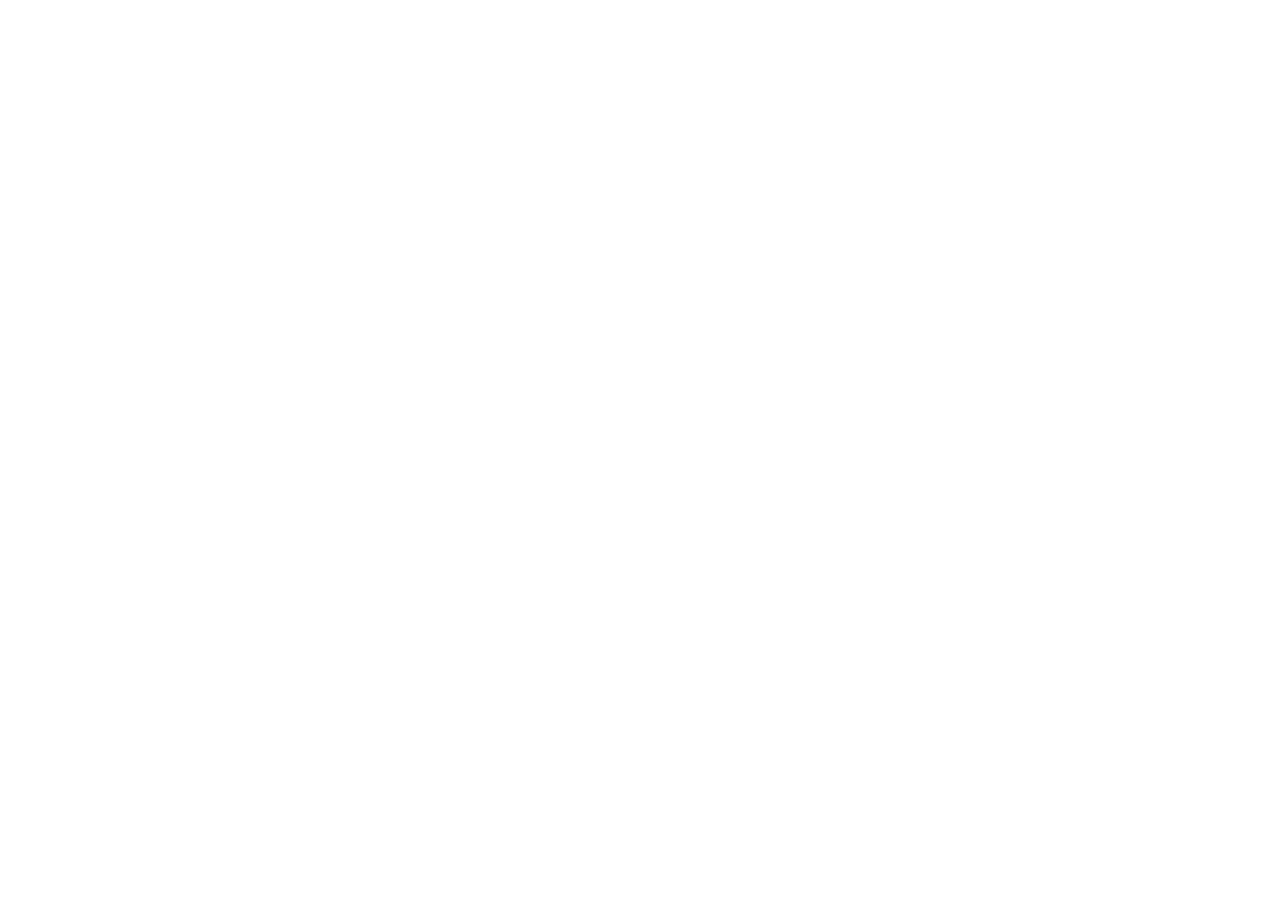
==== index.html @ 350a6e59 "Criei a página principal" ====
<!DOCTYPE html>
<html lang="pt-br">
<head>
    <meta charset="UTF-8">
    <meta name="viewport" content="width=device-width, initial-scale=1.0">
    <link rel="shortcut icon" href="imagens/favicon.ico" type="image/x-icon">
    <title>Projeto Redes Sociais</title>
</head>
<body>
    
</body>
</html>
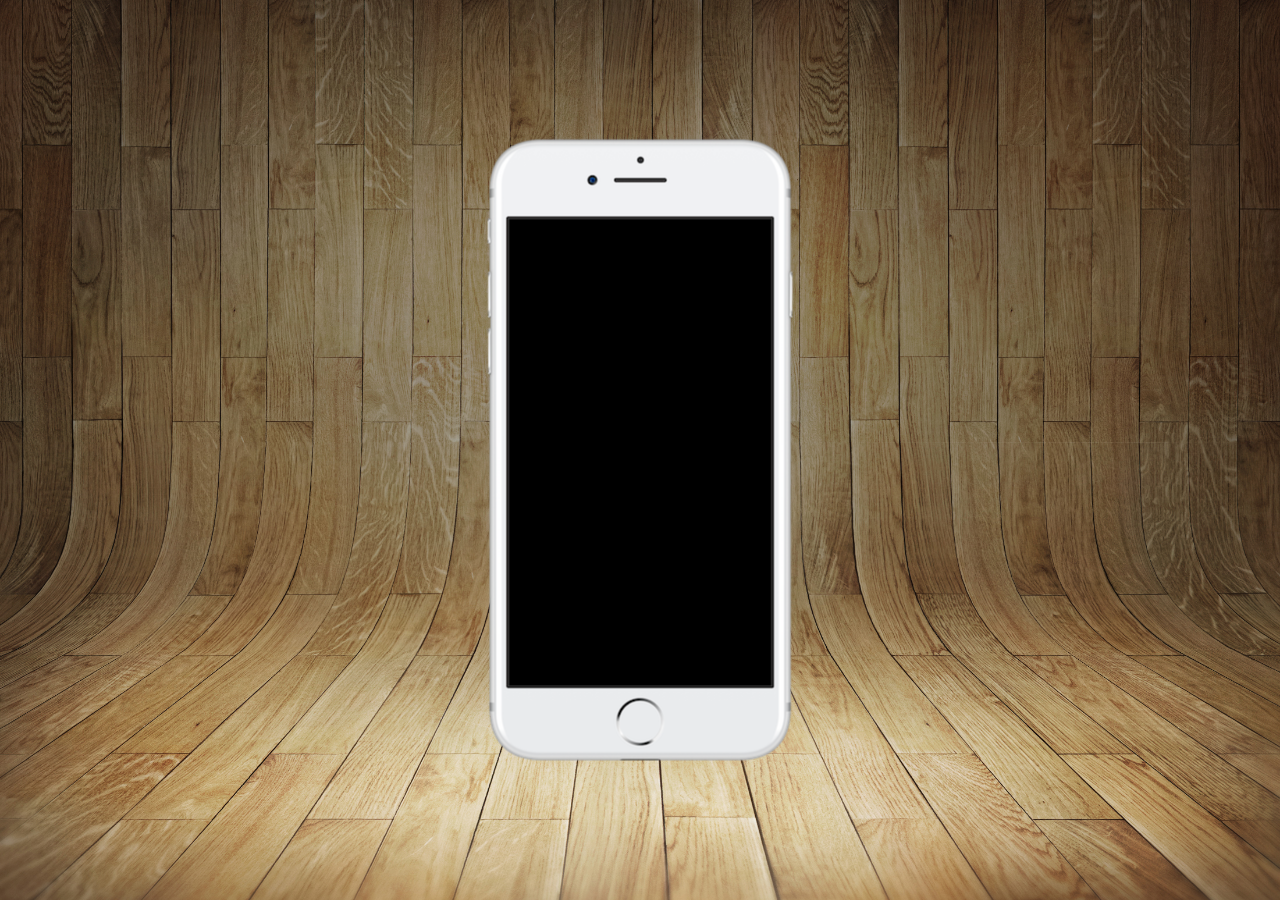
==== commit 69f39e73: "Configurações iniciais do desafio 15" ====
--- a/index.html
+++ b/index.html
@@ -4,9 +4,18 @@
     <meta charset="UTF-8">
     <meta name="viewport" content="width=device-width, initial-scale=1.0">
     <link rel="shortcut icon" href="imagens/favicon.ico" type="image/x-icon">
+    <link rel="stylesheet" href="estilos/style.css">
     <title>Projeto Redes Sociais</title>
 </head>
 <body>
-    
+    <main>
+        <section id="telefone">
+
+        </section>
+        <section id="redes-sociais">
+
+        </section>
+        
+    </main>
 </body>
 </html>--- a/estilos/style.css
+++ b/estilos/style.css
@@ -0,0 +1,29 @@
+@charset "UTF-8";
+*{
+    margin: 0px;
+    padding: 0px;
+    font-family: Arial, Helvetica, sans-serif;
+}
+html,body{
+  height: 100vh;
+  width: 100vw;
+  background-color: black;
+}
+main{
+    position: relative;
+    height: 100vh;
+}
+body{
+    background: url('../imagens/fundo-madeira.jpg') no-repeat top center;   
+    background-size: cover;
+    background-attachment: fixed;        
+}
+section#telefone{
+    position: absolute;
+    top: 50%;
+    left: 50%;
+    transform: translate(-50%,-50%);
+    height: 627px;
+    width: 311px;
+    background: url('../imagens/frame-iphone.png') no-repeat;
+}
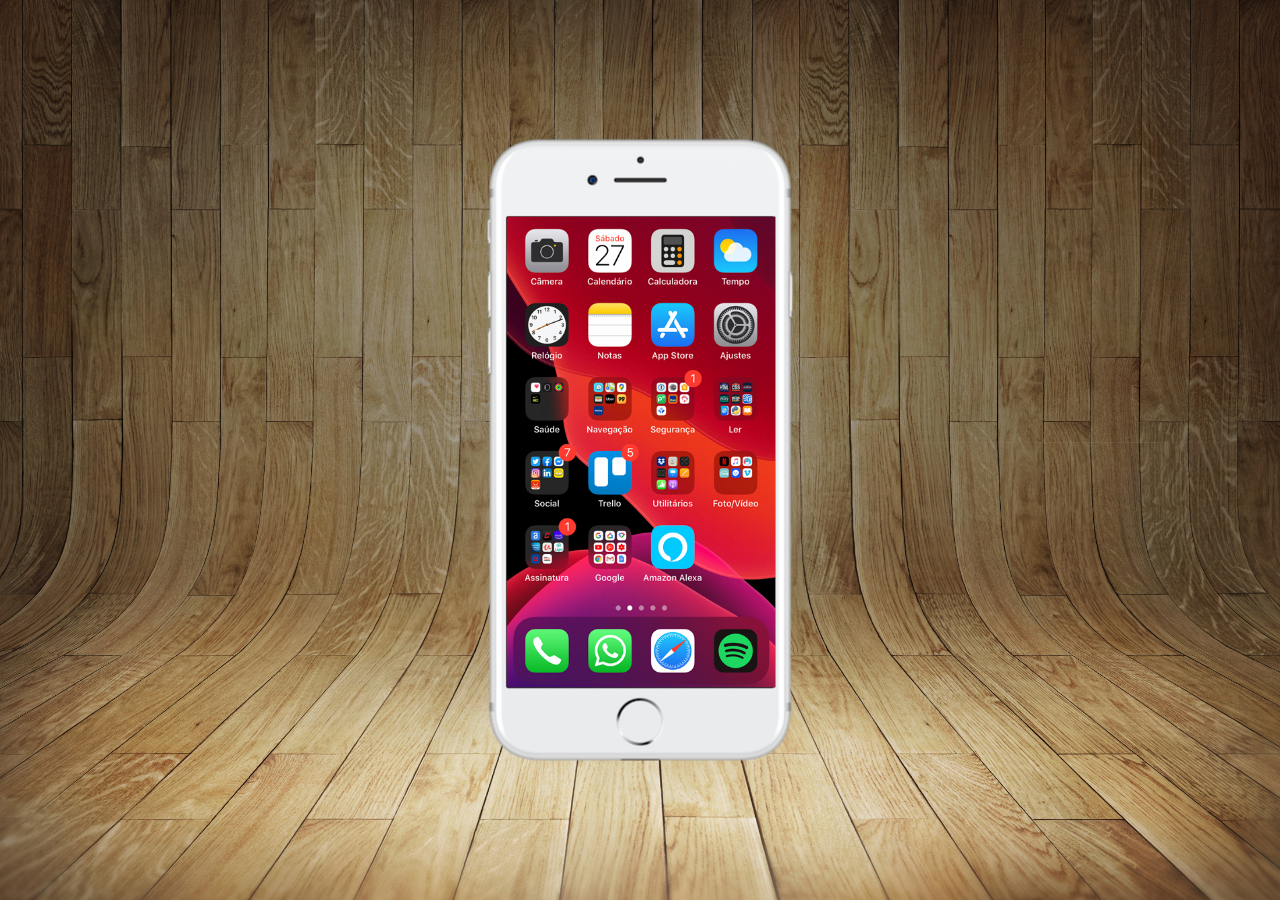
==== commit 96a74450: "Criei a tela home" ====
--- a/index.html
+++ b/index.html
@@ -10,7 +10,7 @@
 <body>
     <main>
         <section id="telefone">
-
+           <iframe src="home.html" frameborder="0" name="tela" id="tela"></iframe>
         </section>
         <section id="redes-sociais">
 
--- a/estilos/style.css
+++ b/estilos/style.css
@@ -27,3 +27,12 @@
     width: 311px;
     background: url('../imagens/frame-iphone.png') no-repeat;
 }
+iframe#tela{
+    position:relative;
+    top: 80px;
+    left:22px ;
+    width: 269px;
+    height: 471px;
+   
+
+}
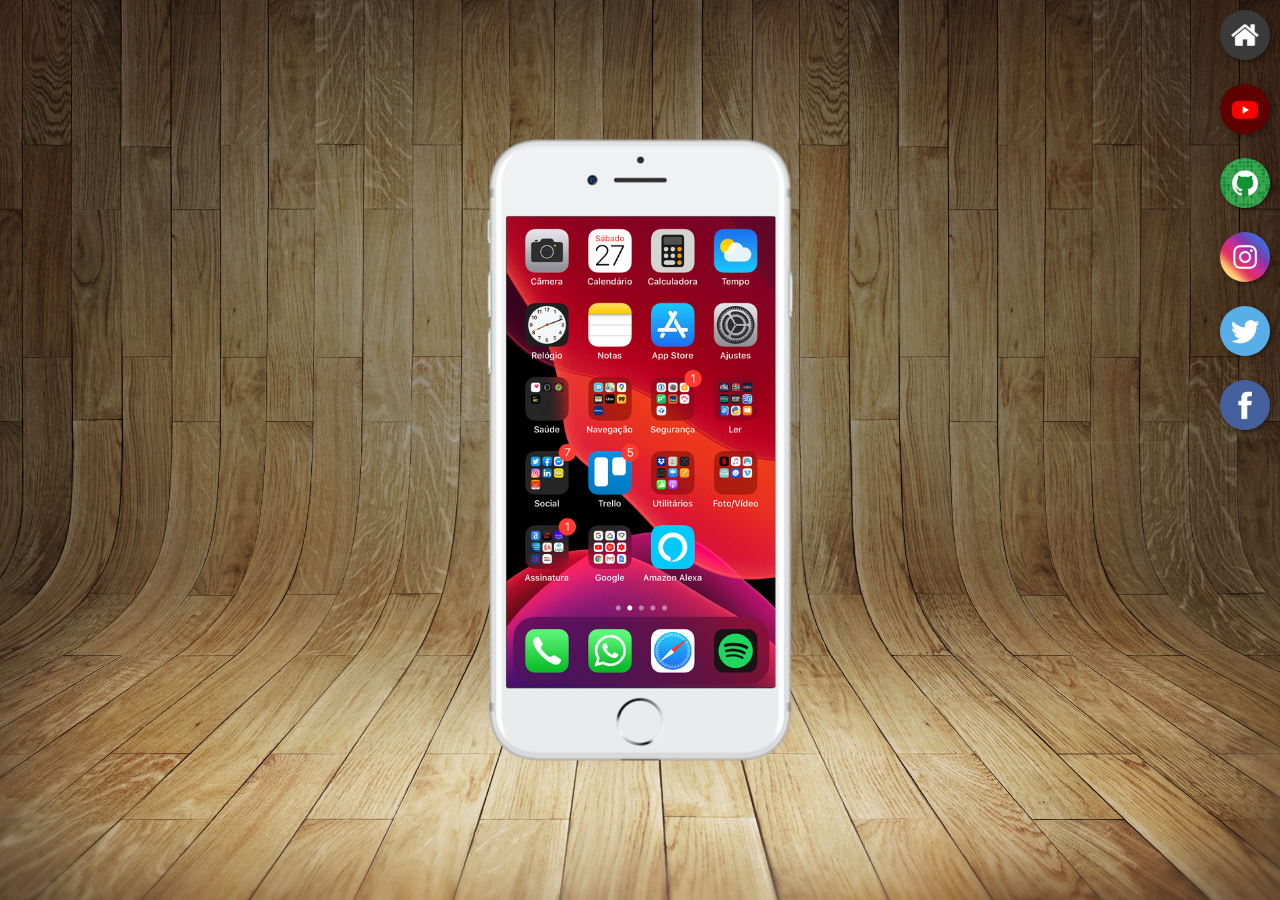
==== commit 23501299: "Criei botões na lateral" ====
--- a/index.html
+++ b/index.html
@@ -10,10 +10,17 @@
 <body>
     <main>
         <section id="telefone">
-           <iframe src="home.html" frameborder="0" name="tela" id="tela"></iframe>
+           <iframe src="home.html" frameborder="0" name="tela" id="tela">
+            Seu navegador não é compatível com isso.
+           </iframe>
         </section>
         <section id="redes-sociais">
-
+                <a href="#" target="tela"><img src="imagens/logo-home.jpg" alt="Home"></a><br>
+                <a href="#" target="tela"><img src="imagens/logo-youtube.jpg" alt="YouTube"></a><br>
+                <a href="#" target="tela"><img src="imagens/logo-github.jpg" alt="GitHub"></a><br>
+                <a href="#" target="tela"><img src="imagens/logo-instagram.jpg" alt="Instagram"></a><br>
+                <a href="#" target="tela"><img src="imagens/logo-twitter.jpg" alt="Twitter"></a><br>
+                <a href="#" target="tela"><img src="imagens/logo-facebook.jpg" alt="Facebook"></a>
         </section>
         
     </main>
--- a/estilos/style.css
+++ b/estilos/style.css
@@ -36,3 +36,20 @@
    
 
 }
+section#redes-sociais{
+    text-align: right;
+}
+section#redes-sociais img{
+   
+    width: 50px; 
+    margin: 10px; 
+    border-radius: 50%;
+    box-shadow: 2px 2px 5px rgba(0, 0, 0, 0.4);
+    box-sizing: border-box;
+}
+section#redes-sociais img:hover{
+    border: 2px solid rgba(255, 255, 255, 0.719);
+    transform: translate(3px,-3px);
+    box-shadow: 5px 5px 10px rgba(0, 0, 0, 0.623) ;
+    transition: transform 0.5s, border 0.5s;
+}
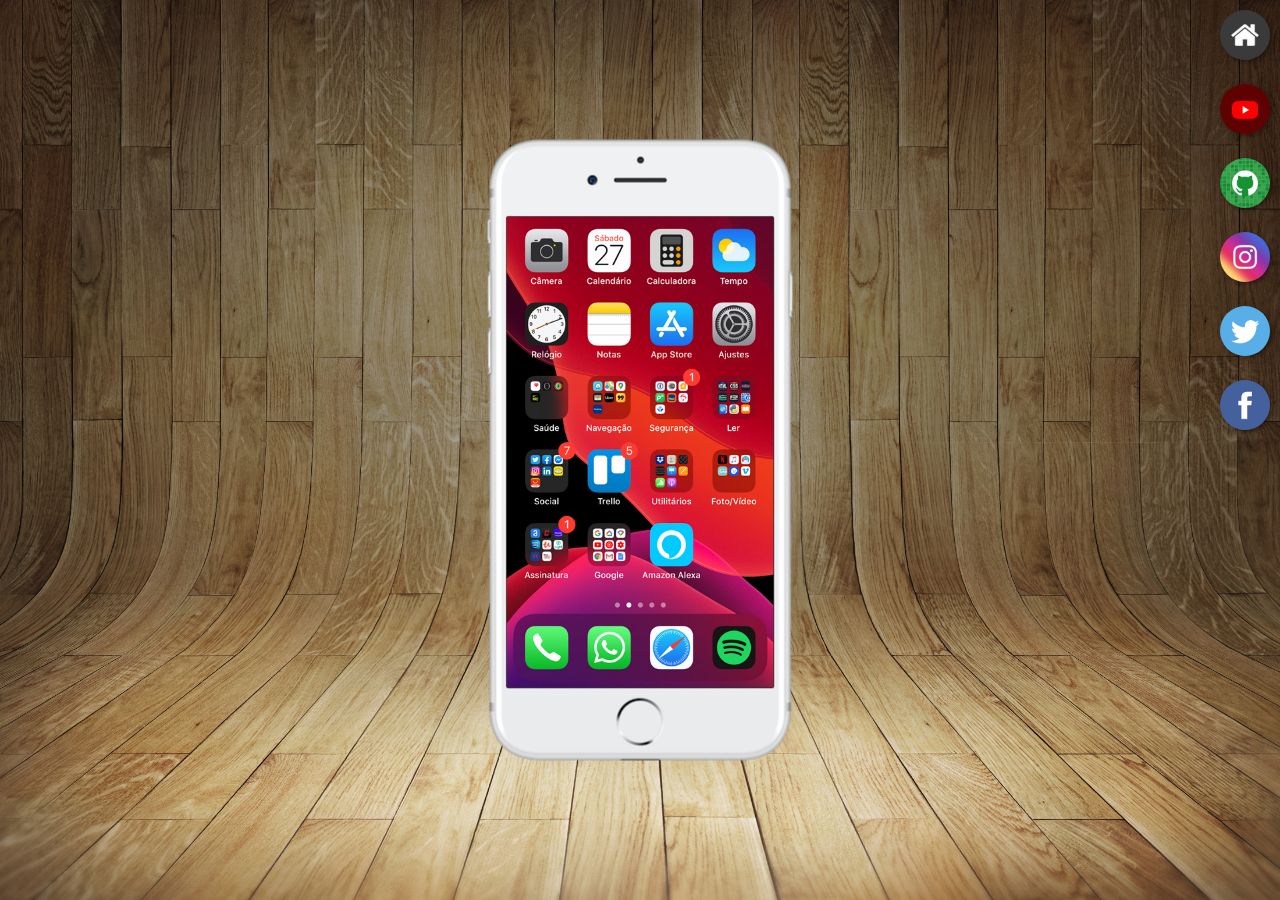
==== commit 15922c82: "Projeto das Redes Sociais completo" ====
--- a/index.html
+++ b/index.html
@@ -15,12 +15,12 @@
            </iframe>
         </section>
         <section id="redes-sociais">
-                <a href="#" target="tela"><img src="imagens/logo-home.jpg" alt="Home"></a><br>
-                <a href="#" target="tela"><img src="imagens/logo-youtube.jpg" alt="YouTube"></a><br>
-                <a href="#" target="tela"><img src="imagens/logo-github.jpg" alt="GitHub"></a><br>
-                <a href="#" target="tela"><img src="imagens/logo-instagram.jpg" alt="Instagram"></a><br>
-                <a href="#" target="tela"><img src="imagens/logo-twitter.jpg" alt="Twitter"></a><br>
-                <a href="#" target="tela"><img src="imagens/logo-facebook.jpg" alt="Facebook"></a>
+                <a href="home.html" target="tela"><img src="imagens/logo-home.jpg" alt="Home"></a><br>
+                <a href="youtube.html" target="tela"><img src="imagens/logo-youtube.jpg" alt="YouTube"></a><br>
+                <a href="github.html" target="tela"><img src="imagens/logo-github.jpg" alt="GitHub"></a><br>
+                <a href="instagram.html" target="tela"><img src="imagens/logo-instagram.jpg" alt="Instagram"></a><br>
+                <a href="twitter.html" target="tela"><img src="imagens/logo-twitter.jpg" alt="Twitter"></a><br>
+                <a href="facebook.html" target="tela"><img src="imagens/logo-facebook.jpg" alt="Facebook"></a>
         </section>
         
     </main>
--- a/estilos/style.css
+++ b/estilos/style.css
@@ -31,7 +31,7 @@
     position:relative;
     top: 80px;
     left:22px ;
-    width: 269px;
+    width: 267px;
     height: 471px;
    
 
